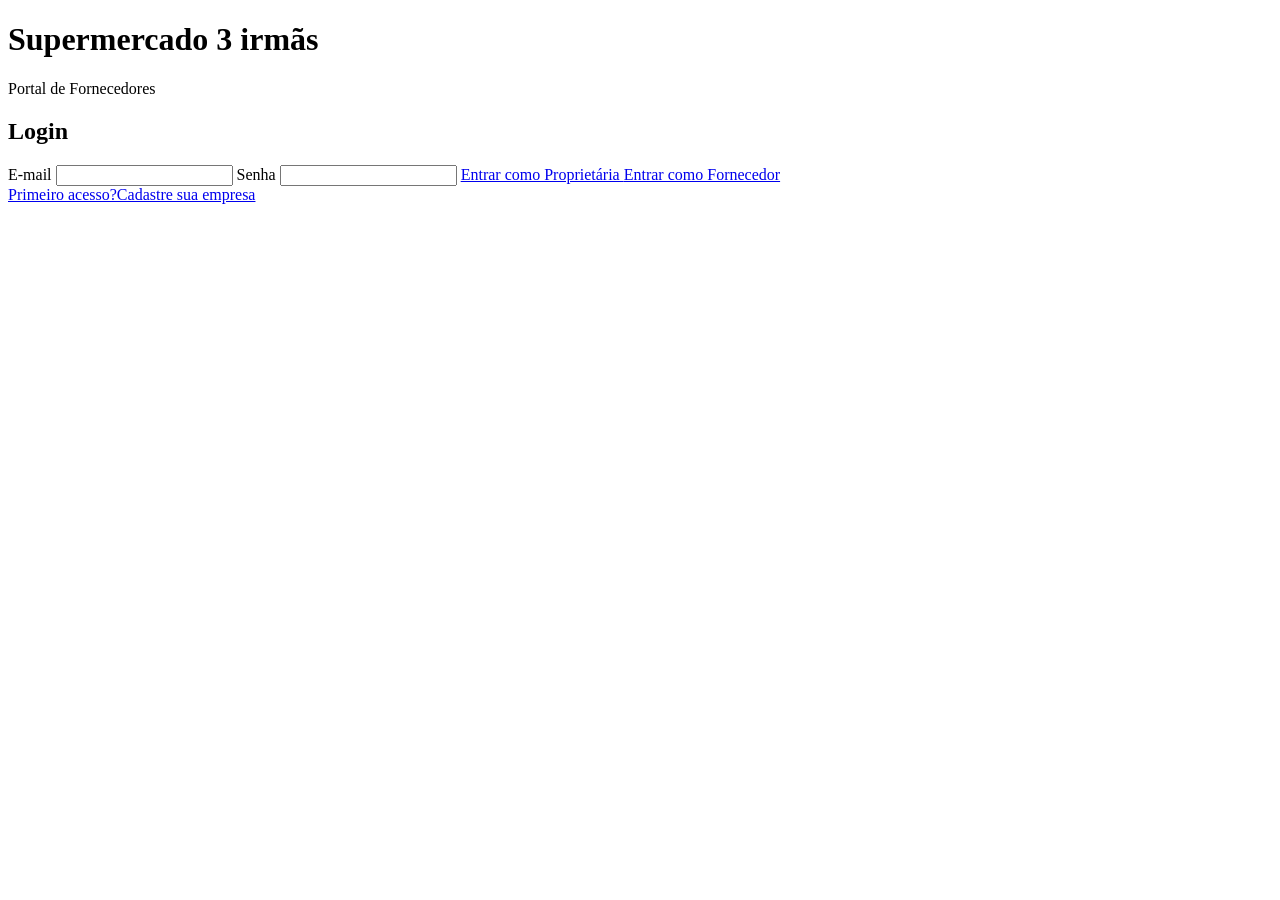
==== index.html @ 33a05a5d "Add files via upload" ====
<!DOCTYPE html>
<html lang="en">
<head>
    <meta charset="UTF-8">
    <meta name="viewport" content="width=device-width>, initial-scale=1.0">
    <title>Supermercado 3 irmãs | Fornecedores</title>
    <link rel="stylesheet" href="css/style.css">
    <link rel="stylesheet" href="css/navegacao.css">
</head>

<body>
    <main>
        <header class="cabeçalho">
           <h1>Supermercado 3 irmãs</h1>
           <p>Portal de Fornecedores</p>
        </header>

        <h2>Login</h2>

        <form>
            <label for="email">E-mail</label>
            <input type="email" id="email" required>

            <label for="senha">Senha</label>
            <input type="password" id="senha" required>

            <a href="painel.html" class="botao-login">
              Entrar como Proprietária
            </a>

            <a href="painel-fornecedor.html" class="botao-login secundario">
               Entrar como Fornecedor
            </a>

        </form>

        <a href="fornecedores.html" class="cadastro-link">
        Primeiro acesso?Cadastre sua empresa
    </a>

    </main>
</body>
</html>
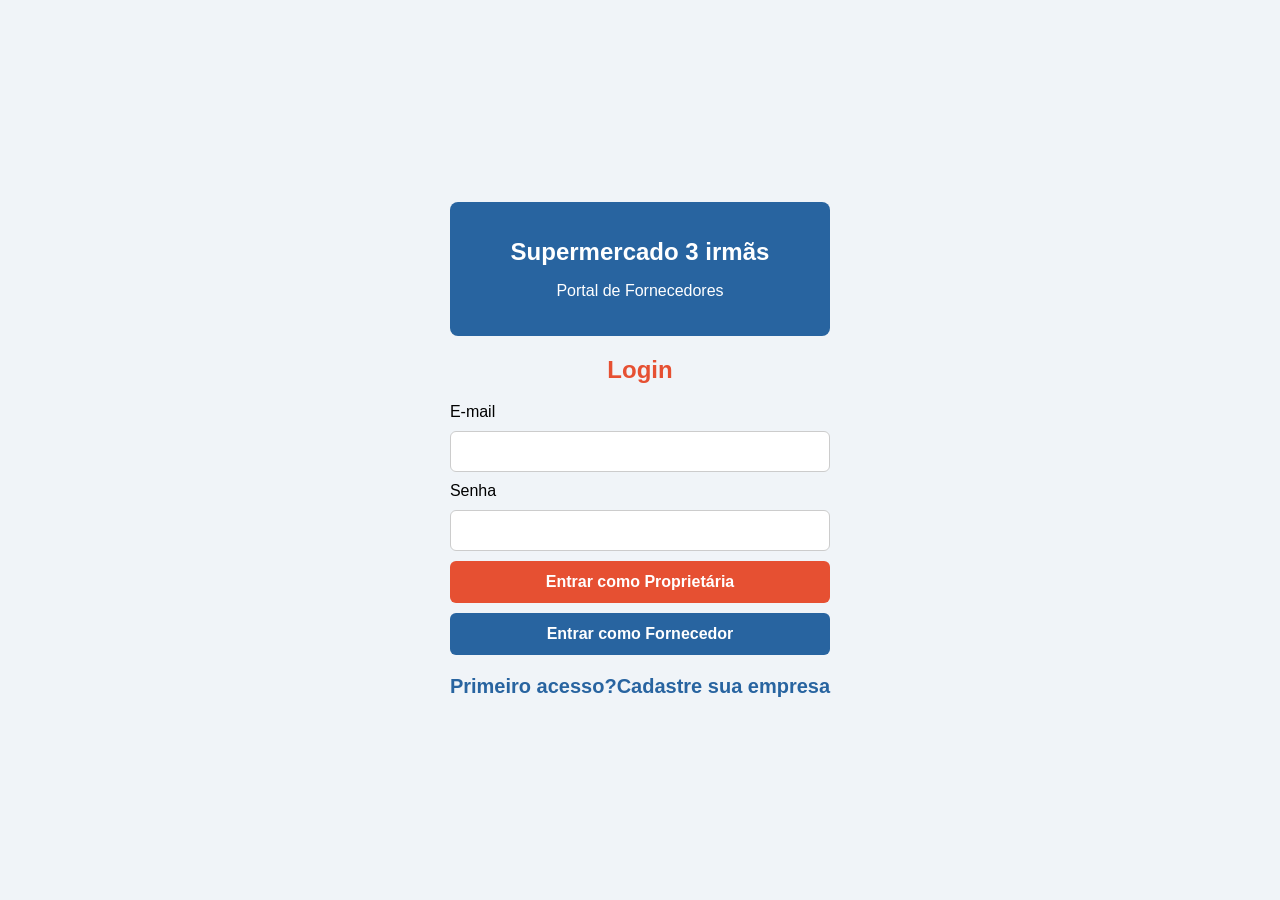
==== commit 64fa79fe: "Fix HTML formatting and update stylesheet paths" ====
--- a/index.html
+++ b/index.html
@@ -4,8 +4,8 @@
     <meta charset="UTF-8">
     <meta name="viewport" content="width=device-width>, initial-scale=1.0">
     <title>Supermercado 3 irmãs | Fornecedores</title>
-    <link rel="stylesheet" href="css/style.css">
-    <link rel="stylesheet" href="css/navegacao.css">
+    <link rel="stylesheet" href="CSS/style.css">
+    <link rel="stylesheet" href="CSS/navegacao.css">
 </head>
 
 <body>
@@ -40,4 +40,4 @@
 
     </main>
 </body>
-</html>+</html>
--- a/CSS/style.css
+++ b/CSS/style.css
@@ -0,0 +1,115 @@
+:root {
+    --azul:#2864A0;
+    --laranja:#E65032;
+    --branco:#FFFFFF;
+}
+
+body{
+    margin: 0;
+    min-height: 100vh;
+    background-color: #F0F4F8;
+    font-family: Arial, Helvetica, sans-serif;
+
+    display: flex;
+    justify-content: center;
+    align-items: center;
+}
+
+h1 {
+    color: var(--azul);
+    text-align: center;
+}
+
+h2 {
+    color: var(--laranja);
+    text-align: center;
+}
+
+form {
+    display: flex;
+    flex-direction: column;
+    gap: 10px;
+}
+
+input {
+    width: 100%;
+    padding: 12px;
+    border: 1px solid #cccccc;
+    border-radius: 6px;
+    box-sizing: border-box;
+}
+
+.cabeçalho {
+    background-color: var(--azul);
+    padding: 20px;
+    border-radius: 8px;
+    text-align: center;
+}
+
+.cabeçalho h1 {
+    color: var(--branco);
+    font-size: 24px;
+}
+
+.cabeçalho p {
+    color: var(--branco);
+    font-size: 16px;
+}
+
+button {
+    background-color: var(--laranja);
+    color: var(--branco);
+    padding: 12px;
+    border: none;
+    border-radius: 6px;
+    font-size: 16px;
+    font-weight: bold;
+    cursor: pointer;
+}
+
+button:hover {
+    background-color: #3a83cd;
+    transform: scale(1.05);
+}
+
+button {
+    transition: transform 0.1s ease;
+}
+
+.botao-login {
+    display: block;
+    background-color: var(--laranja);
+    color: var(--branco);
+    padding: 12px;
+    border-radius: 6px;
+    text-align: center;
+    text-decoration: none;
+    font-size: 16px;
+    font-weight: bold;
+    transition: transform 0.3s ease;
+}
+
+.botao-login.secundario {
+    background-color: var(--azul);
+}
+
+.botao-login:hover {
+    transform: scale(1.05);
+}
+
+.cadastro-link {
+    display: block;
+    margin-top: 20px;
+    text-align: center;
+    color: var(--azul);
+    font-size: 20px;
+    font-weight: bold;
+    text-decoration: none;
+}
+
+.cadastro-link:hover {
+    color: var(--laranja);
+    text-decoration: underline;
+    transform: scale(1.05);
+    transition: 0.1s;
+}
--- a/CSS/navegacao.css
+++ b/CSS/navegacao.css
@@ -0,0 +1,16 @@
+.voltar {
+    display: inline-block;
+    margin-top: 20px;
+    padding: 12px 20px;
+    background-color: #2864A0;
+    color: #FFFFFF;
+    border-radius: 8px;
+    text-decoration: none;
+    font-weight: bold;
+    transition: transform 0.3s ease;
+}
+
+.voltar:hover {
+    background-color: #E65032;
+    transform: scale(1.05);
+}
